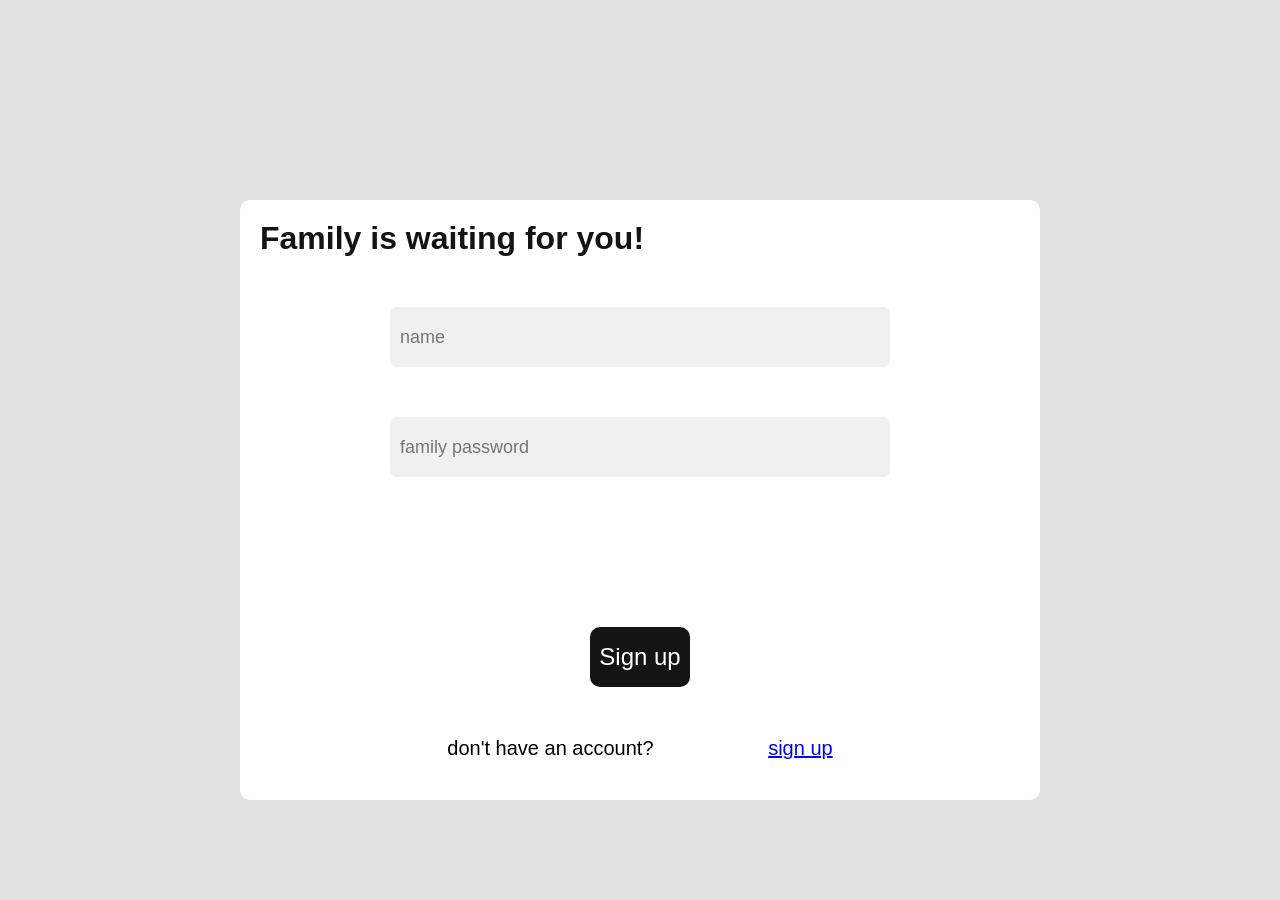
==== Corleone/wwwroot/index.html @ 33d12bff "Add project files." ====
<!doctype html>
<html lang="en">
<head>
  <meta charset="utf-8">
  <meta name="viewport" content="width=device-width, initial-scale=1">
  <link href="css/index.css" rel="stylesheet">
</head>
<body>
    <header>
        <div class="image-wrapper">
            <img src="assets/CorleoneBW.png" sizes="100" />
        </div>

        <h1>Corleone Self-Host</h1>
        <h2 id="greetings"></h2>

    </header>
    <div class="main-section">

        <form id="todo-form">
            <input id="title" placeholder="What needs to be done?" required>
            <button>Add</button>
        </form>

        <ul id="todo-list"></ul>
    </div>
    


    <script>
        const form = document.querySelector("#todo-form");
        const titleInput = document.querySelector("#title");
        const list = document.querySelector("#todo-list");


        async function loadMember() {
            const meResponse = await fetch("/api/user");
            if (!meResponse.ok) { window.location.href = "login.html" }
            else {
                const text = (await meResponse.json).username
                document.getElementById("greetings").textContent = text;
                console.log(text)
            }
            
        }
        loadMember();
       
    </script>
</body>
</html>
---- Corleone/wwwroot/css/index.css ----
﻿* {
    box-sizing: border-box;
    font-family: "Inter", sans-serif;
    margin: 0;
}

body {
    width: 100vw;
    color: rgb(245, 245, 245);
    background-color: rgb(240, 240, 240);
}

header{
    margin:0;
    width:100%;
    justify-content:left;
    gap:20px;
    display:flex;
    height:100px;
    width:auto;
    background-color:black;
    align-items:center;
    flex-direction:row;
}

form {
    display: flex;
    gap: .5rem;
}

input {
    flex: 1;
    padding: .65rem;
}

button {
    padding: .65rem 1rem;
    cursor: pointer;
    background-color: rgb(0, 0, 0);
    color: white;
    border: none;
}
.main-section {
    margin-top:100px;
    display:flex;
    flex-direction:column;
}
.image-wrapper {
    display:flex;
    align-items:center;
    width:100px;
    padding:5px
}
img {
    width: 100%;
    height: 100%;
    cursor: pointer;
}

li {
    display: flex;
    justify-content: space-between;
    align-items: center;
    padding: .6rem 0;
    border-bottom: 1px solid #ddd;
}
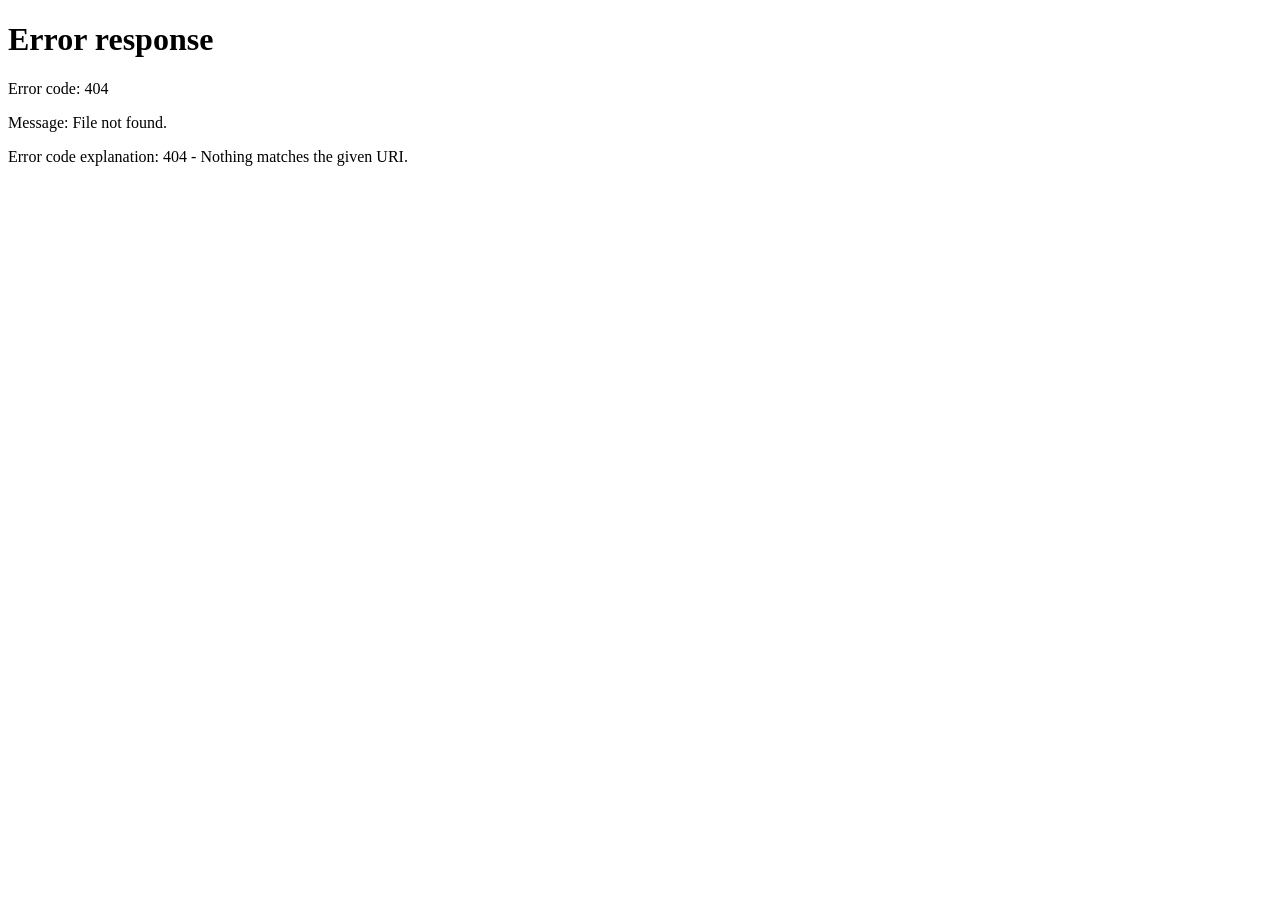
==== commit ccd95f5a: "basic file managment and display implemented" ====
--- a/Corleone/wwwroot/index.html
+++ b/Corleone/wwwroot/index.html
@@ -7,42 +7,180 @@
 </head>
 <body>
     <header>
-        <div class="image-wrapper">
-            <img src="assets/CorleoneBW.png" sizes="100" />
+        <div class="logo-wrapper">
+            <div class="image-wrapper">
+                <img src="assets/CorleoneBW.png" class="logo-image" sizes="100" />
+            </div>
+
+            <h1>Corleone Self-Host</h1>
         </div>
-
-        <h1>Corleone Self-Host</h1>
-        <h2 id="greetings"></h2>
+        <div class="acc-section">
+            <button id="logoutButton" class="black-button-bordered">logout</button>
+        </div>
+        
 
     </header>
+
+    
     <div class="main-section">
-
-        <form id="todo-form">
-            <input id="title" placeholder="What needs to be done?" required>
-            <button>Add</button>
-        </form>
-
-        <ul id="todo-list"></ul>
+        <div class="sidebar">
+            <button class="sidebar-button">
+                gallery
+            </button>
+            <button class="sidebar-button">
+                files
+            </button>
+        </div>
+        <div class="file-display">
+            <div id="file-grid" class="files-grid"></div>
+            <input id="fileInput" type="file" multiple hidden />
+            <form method="dialog" id="imageDialog"></form>
+            <div class="black-button-wrapper"><button id="addFileButton" class="black-button">Add file</button></div>
+        </div>
+        
     </div>
     
 
 
     <script>
-        const form = document.querySelector("#todo-form");
-        const titleInput = document.querySelector("#title");
-        const list = document.querySelector("#todo-list");
+        const addFileButton = document.getElementById("addFileButton");
+        const addFileInput = document.getElementById("fileInput")
+        const fileGrid = document.getElementById("file-grid")
+        const imageDialog = document.getElementById("imageDialog")
+        const logoutButton = document.getElementById("logoutButton")
 
+        logoutButton.addEventListener("click", async () => {
+            response = await fetch("/api/logout", { method: "POST" })
+            window.location.href = "login"
+        })
+
+        addFileButton.addEventListener("click", () => {
+            addFileInput.click()
+        })
+
+        addFileInput.addEventListener("change", async () => {
+            const files = addFileInput.files;
+
+            console.log(files);
+
+            const formData = new FormData()
+            for (const file of files) {
+                formData.append("files", file);
+            }
+
+            const uploadResponse = await fetch("/api/upload", {
+                method: "POST", 
+                body: formData
+            })
+            window.location.href = "/";
+        })
 
         async function loadMember() {
             const meResponse = await fetch("/api/user");
-            if (!meResponse.ok) { window.location.href = "login.html" }
+            if (!meResponse.ok) { window.location.href = "login" }
             else {
-                const text = (await meResponse.json).username
-                document.getElementById("greetings").textContent = text;
+                const text = (await meResponse.json()).username
                 console.log(text)
             }
             
         }
+        async function loadFiles() {
+            const fileInfosResponse = await fetch("/api/files");
+            if (!fileInfosResponse.ok) {
+                console.log(fileInfosResponse.statusText)
+                return
+            }
+            const fileInfos = await fileInfosResponse.json()
+            console.log(fileInfos)
+            for (var file of fileInfos) {
+                addFileCard(file)
+            }
+        }
+
+        function addFileCard(file) {
+            const card = document.createElement("button")
+            card.id = file.name;
+            card.className = "file-card";
+
+            const link = document.createElement("a");
+            link.className = "file-link";
+            link.href = file.url;
+            link.id = file.name
+
+            const preview = document.createElement("div");
+            preview.className = "file-preview";
+
+            if (file.isImage) {
+                const image = document.createElement("img");
+                image.src = file.url;
+                image.alt = file.name;
+                preview.append(image);
+            } else {
+                const icon = document.createElement("span");
+                icon.className = "file-icon";
+                icon.textContent = getFileIcon(file.url);
+
+                preview.append(icon);
+
+                // Non-image responses are returned as downloads.
+                link.download = file.name;
+            }
+
+            const name = document.createElement("span");
+            name.className = "file-name";
+            name.textContent = file.name;
+            name.title = file.name;
+
+            const deleteButton = document.createElement("button")
+            deleteButton.className = "white-button"
+            deleteButton.textContent = "x"
+            deleteButton.addEventListener("click", async (event) => {
+                const card = event.srcElement.parentElement;
+               
+                const fileName = card.id;
+                const response = await fetch("/api/files/content/" + fileName, { method:"DELETE" })
+                if (!response.ok) {
+                    console.log(response.statusText)
+                    return
+                }
+                fileGrid.removeChild(card)
+            })
+
+
+            link.append(preview, name);
+            card.append(deleteButton, link);
+
+
+            fileGrid.append(card)
+        }
+
+        async function openImageCard() {
+            imageDialog.showModal()
+        }
+
+        function getFileIcon(fileName) {
+            const extension = fileName
+                .split(".")
+                .pop()
+                .toLowerCase();
+
+            const icons = {
+                pdf: "PDF",
+                doc: "DOC",
+                docx: "DOC",
+                txt: "TXT",
+                zip: "ZIP",
+                rar: "ZIP",
+                mp3: "♫",
+                wav: "♫",
+                mp4: "▶",
+                mov: "▶",
+                md:"MD"
+            };
+
+            return icons[extension] ?? "FILE";
+        }
+        loadFiles()
         loadMember();
        
     </script>
--- a/Corleone/wwwroot/css/index.css
+++ b/Corleone/wwwroot/css/index.css
@@ -8,13 +8,14 @@
     width: 100vw;
     color: rgb(245, 245, 245);
     background-color: rgb(240, 240, 240);
+    display:flex;
+    flex-direction:column;
 }
 
 header{
     margin:0;
     width:100%;
-    justify-content:left;
-    gap:20px;
+    justify-content:space-between;
     display:flex;
     height:100px;
     width:auto;
@@ -23,6 +24,18 @@
     flex-direction:row;
 }
 
+.logo-wrapper{
+    display:flex;
+    align-items:center;
+}
+
+.acc-section {
+    display: flex;
+    gap:10px;
+    align-items: center;
+    margin-right:50px;
+}
+
 form {
     display: flex;
     gap: .5rem;
@@ -33,34 +46,187 @@
     padding: .65rem;
 }
 
-button {
+.black-button {
     padding: .65rem 1rem;
     cursor: pointer;
     background-color: rgb(0, 0, 0);
     color: white;
     border: none;
+    border-radius:10px;
+    height:75px;
+    width:100px;
+    font-size:20px
 }
 .main-section {
-    margin-top:100px;
-    display:flex;
-    flex-direction:column;
-}
+
+
+    display: flex;
+    flex-direction: row;
+
+}
+.file-display {
+    padding: 10px;
+    margin: auto;
+    display: flex;
+    flex-direction: column;
+    width: 90%;
+}
+.sidebar {
+    width: 10%;
+    display: flex;
+    flex-direction: column;
+    background-color: rgb(230, 230, 230)
+}
+
+.sidebar-button {
+    border-radius: 0px;
+    border: 1px solid rgb(200, 200, 200);
+    height: 100px;
+    aspect-ratio: 1;
+    background-color: rgb(240, 240, 240);
+    font-size:20px;
+}
+
+
 .image-wrapper {
     display:flex;
     align-items:center;
     width:100px;
     padding:5px
 }
-img {
+.logo-image {
     width: 100%;
     height: 100%;
     cursor: pointer;
 }
-
-li {
-    display: flex;
-    justify-content: space-between;
-    align-items: center;
-    padding: .6rem 0;
-    border-bottom: 1px solid #ddd;
-}+ #greetings{
+     font-weight:800;
+     font-family:'Arial Narrow', Arial, sans-serif;
+     font-size:40px;
+ }
+
+.black-button-wrapper{
+    display:flex;
+    height:75px;
+    margin:auto;
+    margin-top:20px;
+    align-content:center;
+    align-items:center;
+    justify-content:space-around;
+}
+
+
+.black-button-bordered {
+    
+    cursor: pointer;
+    background-color: rgb(0, 0, 0);
+    color: white;
+    border-radius: 10px;
+    height: 75px;
+    width: 100px;
+    font-size: 20px;
+    border-width:3px;
+
+    
+}
+
+.files-grid {
+    display: flex;
+    flex-direction:row;
+    justify-content:space-between;
+    align-items:center;
+    gap:10px;
+    width: 90%;
+    margin:auto;
+    margin-top:20px;
+    margin-bottom:20px;
+    flex-wrap:wrap;
+}
+
+.file-card {
+    width: 30%;
+    max-width:200px;
+    aspect-ratio:16/9;
+    background: white;
+    border: 1px solid #ddd;
+    border-radius: 10px;
+    transition: transform 0.15s, box-shadow 0.15s;
+}
+
+    .file-card:hover {
+        box-shadow: 0 8px 20px rgb(0 0 0 / 12%);
+    }
+
+.file-link {
+    display: block;
+
+    padding: 5px;
+    color: #202020;
+    text-decoration: none;
+}
+
+.file-preview {
+    display: flex;
+    width: 100%;
+    aspect-ratio:1;
+    align-items:center;
+    justify-content: center;
+    background: #eee;
+    border-radius: 7px;
+}
+
+    .file-preview img {
+        width: 100%;
+        height: 100%;
+        object-fit: cover;
+    }
+
+.file-icon {
+    font-size: 30px;
+    font-weight: 800;
+    color: #555;
+}
+
+.file-name {
+    display: block;
+    margin-top: 10px;
+    overflow: hidden;
+    font-weight: 600;
+    text-overflow: ellipsis;
+    white-space: nowrap;
+}
+
+.file-size {
+    display: block;
+    margin-top: 4px;
+    color: #777;
+    font-size: 13px;
+}
+
+.image-wrapper img {
+    width: 100%;
+    height: 100%;
+    object-fit: contain;
+}
+
+.white-button {
+    background-color: white;
+    margin-left:60%;
+    margin-bottom:1%;
+    color: black;
+    font-size: 150%;
+    justify-self:left;
+    width: 25%;
+    aspect-ratio:1;
+    border:solid;
+    border-radius:5px;
+    border-width:2px;
+    border-color:black;
+}
+ 
+    .white-button:hover {
+        color: rgb(20, 20, 20);
+        background-color:rgb(245, 245, 245);
+        transition: 0.5s;
+        cursor:pointer;
+    }
